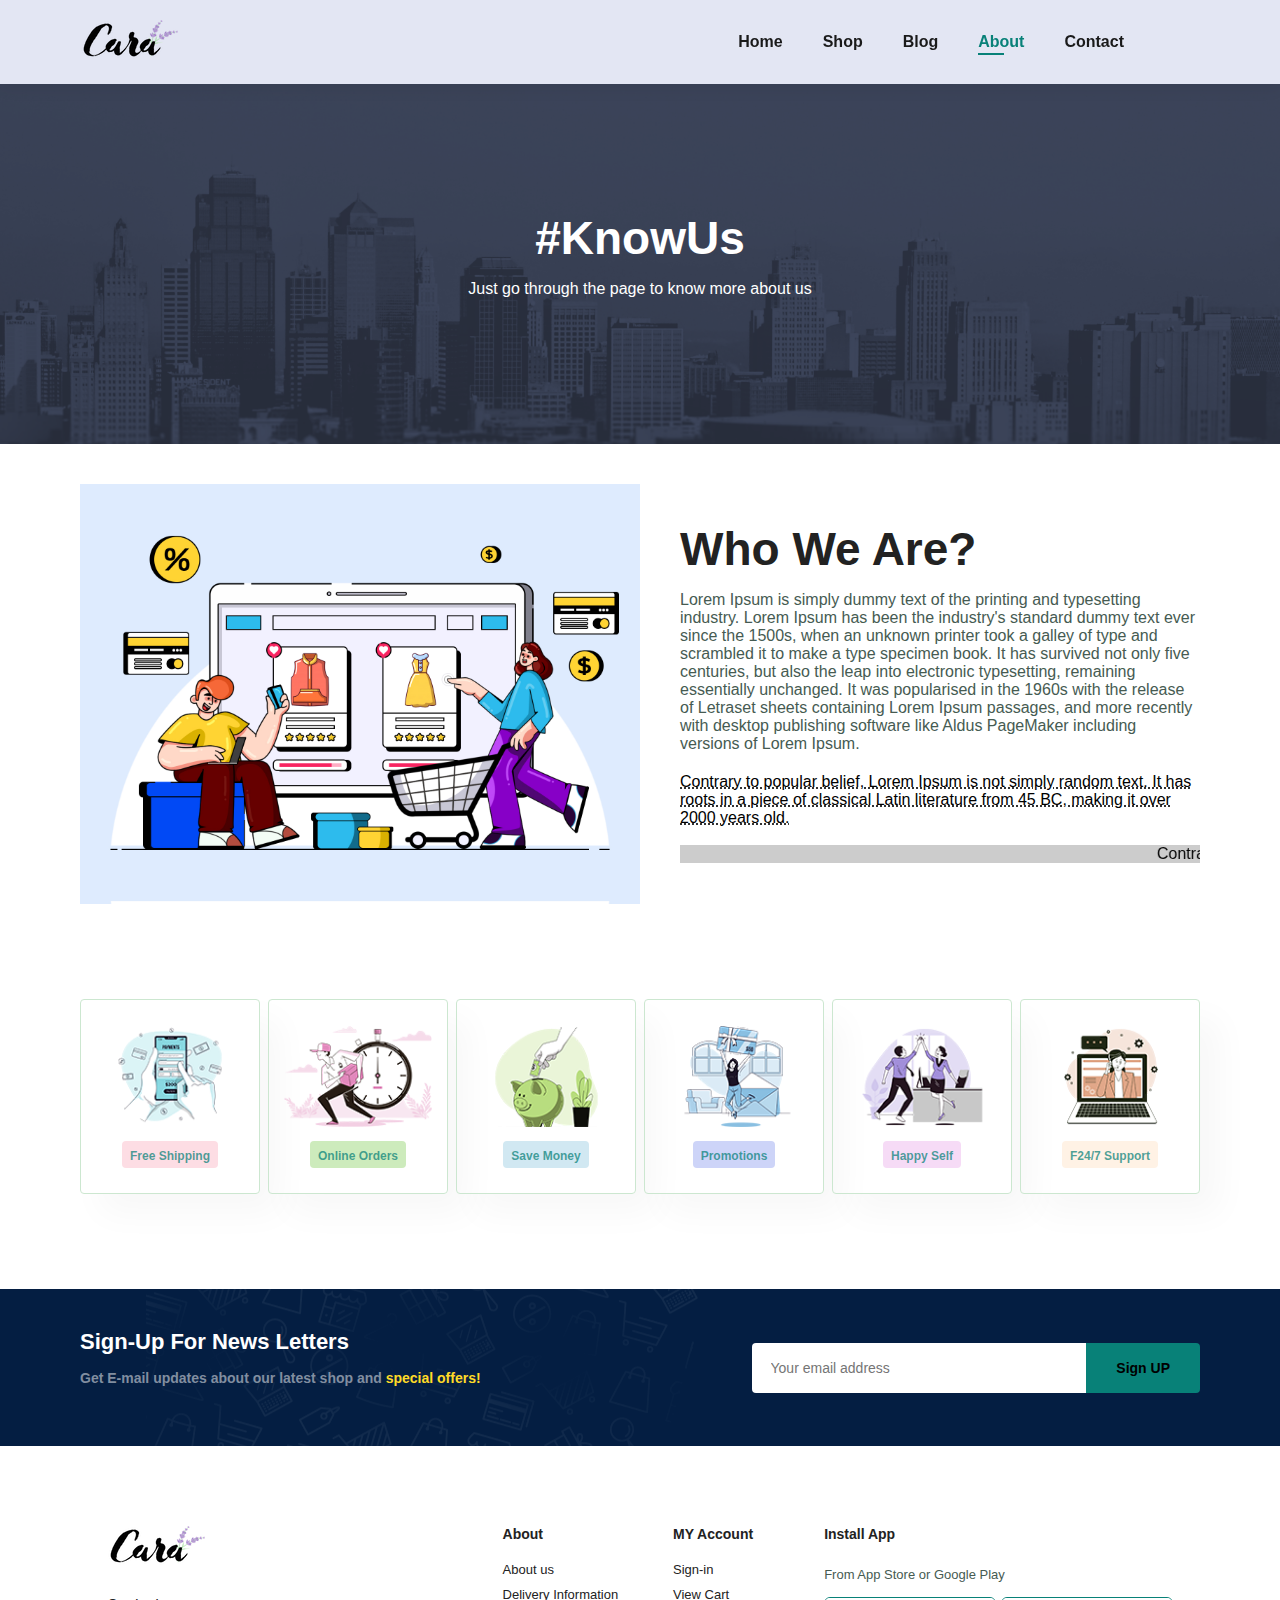
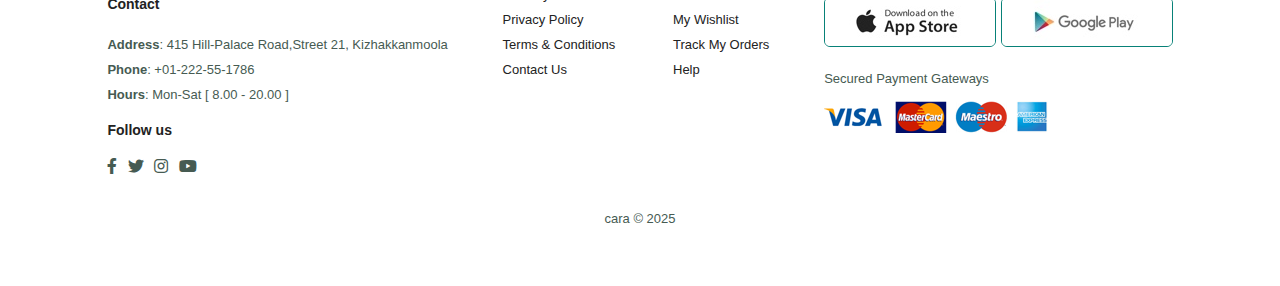
==== about.html @ a246a63d "Add files via upload" ====
<!DOCTYPE html>
<html lang="en">

<head>
    <meta charset="UTF-8">
    <meta http-equiv="X-UA-Compatible" content="IE=edge">
    <meta name="viewport" content="width=device-width, initial-scale=1.0">
    <title>E-Commerce</title>
    <link rel="stylesheet" href="https://pro.fontawesome.com/releases/v5.10.0/css/all.css" />


    <link rel="stylesheet" href="style.css">
</head>
<body >
   
    <section id="header">
        <a href="index.html"><img src="img/logo.png"  class="logo"alt="logo"></a>

        <div>
            <ul id="navbar">
                <li><a href="index.html">Home</a></li>
                <li><a href="shop.html">Shop</a></li>
                <li><a href="blog.html">Blog</a></li>
                <li><a class="active" href="about.html">About</a></li>
                <li><a href="contact.html">Contact</a></li>
                <li id="lg-bag"><a href="cart.html"><i class="far fa-shopping-bag"></i></a></li>
                <a href="#" id="close"><i class="far fa-times"></i></a>

            </ul>
        </div>
        <div id="mobile">
            <a href="cart.html"><i class="far fa-shopping-bag"></i></a>
            <i id="bar" class="fas fa-outdent"></i>
        </div>
    </section>

    <section id="page-header" class="about-header">
        <h2>#KnowUs </h2>
        <p>Just go through the page to know more about us</p>
    </section>

    <section id="about-head" class="section-p1">
        <img src="img/about/a6.jpg" alt="">
        <div>
            <h2>Who We Are?</h2>
            <p>Lorem Ipsum is simply dummy text of the printing and typesetting industry. Lorem Ipsum has been the industry's standard dummy text ever since the 1500s, when an unknown printer took a galley of type and scrambled it to make a type specimen book. It has survived not only five centuries, but also the leap into electronic typesetting, remaining essentially unchanged. It was popularised in the 1960s with the release of Letraset sheets containing Lorem Ipsum passages, and more recently with desktop publishing software like Aldus PageMaker including versions of Lorem Ipsum.</p>

            <abbr title="">Contrary to popular belief, Lorem Ipsum is not simply random text. It has roots in a piece of classical Latin literature from 45 BC, making it over 2000 years old.</abbr>
            <br><br>

            <marquee bgcolor="#ccc" loop="-1" scrollamount="5" width="100%">Contrary to popular belief, Lorem Ipsum is not simply random text. It has roots in a piece of classical Latin literature from 45 BC, making it over 2000 years old.</marquee>
        </div>

    </section>

    <!-- <section id="about-app" class="section-p1">
        <h1>Download Our <a href="#">App</a></h1>
        <div class="video">
            <video autoplay muted loop src="img/about/1.mp4"></video>
        </div>
    </section> -->

    <section id="feature" class="section-p1">
        <div class="fe-box">
            <img src="/img/features/f1.png" alt="">
            <h6>Free Shipping</h6>
        </div>
        <div class="fe-box">
            <img src="/img/features/f2.png" alt="">
            <h6>Online Orders</h6>
        </div>
        <div class="fe-box">
            <img src="/img/features/f3.png" alt="">
            <h6>Save Money</h6>
        </div>
        <div class="fe-box">
            <img src="/img/features/f4.png" alt="">
            <h6>Promotions</h6>
        </div>
        <div class="fe-box">
            <img src="/img/features/f5.png" alt="">
            <h6>Happy Self</h6>
        </div>
        <div class="fe-box">
            <img src="/img/features/f6.png" alt="">
            <h6>F24/7 Support</h6>
        </div>
    </section>

    <section id="newsletter" class="section-p1 section-m1">
        <div class="newstext">
            <h4>Sign-Up For News Letters</h4>
            <p>Get E-mail updates about our latest shop and <span>special offers!</span></p>
        </div>
        <div class="form">
            <input type="text" placeholder="Your email address">
            <button class="normal">Sign UP</button>
        </div>
    </section>
    
    <footer class="section-p1">
        <div class="footer-col">
        <div class="col">
            <img class="logo" src="img/logo.png" alt="logo">
            <h4>Contact</h4>
            <p><strong>Address</strong>: 415 Hill-Palace Road,Street 21, Kizhakkanmoola</p>
            <p><strong>Phone</strong>: +01-222-55-1786</p>
            <p><strong>Hours</strong>: Mon-Sat [ 8.00 - 20.00 ]</p>
            <div class="follow">
                <h4>Follow us</h4>
                <div class="icon">
                    <i class="fab fa-facebook-f"></i>
                    <i class="fab fa-twitter"></i>
                    <i class="fab fa-instagram"></i>
                    <i class="fab fa-youtube"></i>
                </div>
            </div>
        </div>
        <div class="col">
            <h4>About</h4>
            <a href="#">About us</a>
            <a href="#">Delivery Information</a>
            <a href="#">Privacy Policy</a>
            <a href="#">Terms & Conditions</a>
            <a href="#">Contact Us</a>
        </div>
        <div class="col">
            <h4>MY Account</h4>
            <a href="#">Sign-in</a>
            <a href="#">View Cart</a>
            <a href="#">My Wishlist</a>
            <a href="#">Track My Orders</a>
            <a href="#">Help</a>
        </div>
        <div class="col install">
            <h4>Install App</h4>
            <p>From App Store or Google Play</p>
            <div class="row">
                <img src="img/pay/app.jpg">
                <img src="img/pay/play.jpg">
            </div>
            <p>Secured Payment Gateways</p>
            <img src="img/pay/pay.png">
        </div>
    </div>

        <div class="copyright">
            <p>cara &#169 2025</p>
        </div>
    </footer>

    <script src="script.js"></script>
</body>

</html>
---- style.css ----
@import url("https://fonts.googleapis.com/css2?family=League+Spartan:wght@100;200;300;400;500;600;700;800;900&display=swap");

* {
  margin: 0;
  padding: 0;
  box-sizing: border-box;
  font-family: "Spartan", sans-serif;
}

h1 {
  font-size: 50px;
  line-height: 64px;
  color: #222;
}

h2 {
  font-size: 46px;
  line-height: 54px;
  color: #222;
}

h4 {
  font-size: 20px;
  color: #222;
}

h6 {
  font-weight: 700;
  font-size: 12px;
}

p {
  font-size: 16px;
  color: #465b52;
  margin: 15px 0 20px 0;
}

.section-p1 {
  padding: 40px 80px;
}

.section-m1 {
  margin: 40px 0;
}

button.normal {
  font-size: 14px;
  font-weight: 600;
  padding: 15px 30px;
  color: black;
  background-color: white;
  border-radius: 4px;
  cursor: pointer;
  border: none;
  outline: none;
  transition: 0.2s;
}

body {
  width: 100%;
}

/* Header */
#header {
  display: flex;
  align-items: center;
  justify-content: space-between;
  padding: 20px 80px;
  background-color: #e3e6f3;
  box-shadow: 0 5px 15px rgba(0, 0, 0, 0.06);
  z-index: 999;
  position: sticky;
  top: 0;
  left: 0;
}

#navbar {
  display: flex;
  align-items: center;
  justify-content: center;
}

#navbar li {
  list-style: none;
  padding: 0 20px;
  position: relative;
}

#navbar li a {
  text-decoration: none;
  font-size: 16px;
  font-weight: 600;
  color: #1a1a1a;
  transition: 0.3s ease;
}

#navbar li a:hover,
#navbar li a.active {
  color: #088178;
}

#navbar li a.active::after,
#navbar li a:hover::after {
  content: "";
  width: 30%;
  height: 2px;
  background-color: #088178;
  position: absolute;
  bottom: -4px;
  left: 20px;
}
#mobile {
  display: none;
  align-items: center;
}
#close {
  display: none;
}

/* home page */

#hero {
  background-image: url(img/hero4.png);
  height: 90vh;
  width: 100%;
  background-size: cover;
  background-position: top 25% right 0%;
  padding: 0 80px;
  display: flex;
  flex-direction: column;
  align-items: flex-start;
  justify-content: center;
}

#hero h4 {
  padding-bottom: 15px;
}

#hero h1 {
  color: #088178;
}

#hero button {
  background-image: url("img/button.png");
  background-color: transparent;
  color: #088178;
  border: 0;
  padding: 14px 80px 14px 65px;
  background-repeat: no-repeat;
  cursor: pointer;
  font-weight: 700;
  font-size: 15px;
}

#feature {
  display: flex;
  align-items: center;
  justify-content: space-between;
  flex-wrap: wrap;
}

#feature .fe-box {
  width: 180px;
  text-align: center;
  padding: 25px 15px;
  box-shadow: 20px 20px 34px rgba(0, 0, 0, 0.03);
  border: 1px solid #cce7d0;
  border-radius: 4px;
  margin: 15px 0;
}

#feature .fe-box:hover {
  box-shadow: 10px 20px 54px rgba(70, 62, 221, 0.1);
}

#feature .fe-box img {
  width: 100%;
  margin-bottom: 10px;
}

#feature .fe-box h6 {
  display: inline-block;
  padding: 9px 8px 6px 8px;
  line-height: 1;
  border-radius: 4px;
  color: #088178ba;
  background-color: #fddde4;
}

#feature .fe-box:nth-child(2) h6 {
  background-color: #cdebbc;
}
#feature .fe-box:nth-child(3) h6 {
  background-color: #d1e8f2;
}
#feature .fe-box:nth-child(4) h6 {
  background-color: #cdd4f8;
}
#feature .fe-box:nth-child(5) h6 {
  background-color: #f6dbf6;
}
#feature .fe-box:nth-child(6) h6 {
  background-color: #fff2e5;
}
/* products - product1 */

#product1 {
  text-align: center;
}

#product1 .pro-container {
  display: flex;
  justify-content: space-between;
  padding-top: 20px;
  flex-wrap: wrap;
}

#product1 .pro {
  width: 23%;
  min-width: 250px;
  padding: 10px 12px;
  border: 1px solid #cce7d0;
  border-radius: 25px;
  cursor: pointer;
  box-shadow: 5px 5px 30px rgba(0, 0, 0, 0.2);
  transition: 0.2s ease;
  margin: 15px 0;
  position: relative;
}

#product1 .pro:hover {
  box-shadow: 10px 10px 30px rgba(0, 0, 0, 0.3);
}

#product1 .pro img {
  width: 100%;
  border-radius: 20px;
}

#product1 .pro .des {
  text-align: start;
  padding: 10px 0;
}

#product1 .pro .des span {
  color: #606063;
  font-size: 12px;
}

#product1 .pro .des h5 {
  padding-top: 7px;
  color: #1a1a1a;
  font-size: 14px;
}

#product1 .pro .des i {
  font-size: 12px;
  color: rgb(243, 181, 25);
}

#product1 .pro .des h4 {
  padding-top: 7px;
  font-size: 15px;
  font-weight: 700;
  color: #088178;
}

#product1 .pro .cart {
  width: 40px;
  height: 40px;
  line-height: 40px;
  border-radius: 50px;
  background-color: #e8f6ea;
  font-weight: 500;
  color: #088178;
  border: 1px solid;
  background-color: #cce7d0;
  position: absolute;
  bottom: 20px;
  right: 10px;
}

#product1 .pro .cart:hover {
  color: #2d3d3c;
}

#banner {
  display: flex;
  flex-direction: column;
  justify-content: center;
  align-items: center;
  text-align: center;
  background-image: url(/img/banner/b2.jpg);
  width: 100%;
  height: 40vh;
  background-size: cover;
  background-position: center;
}

#banner h4 {
  color: #fff;
  font-size: 16px;
}
#banner h2 {
  color: #fff;
  font-size: 40px;
  padding: 10px 0;
}

#banner h2 span {
  color: red;
}

#banner button:hover {
  background-color: #088178;
  color: #fff;
}

#sm-banner {
  display: flex;
  justify-content: space-between;
  flex-wrap: wrap;
}

#sm-banner .banner-box {
  display: flex;
  flex-direction: column;
  justify-content: center;
  align-items: flex-start;
  text-align: center;
  background-image: url(/img/banner/b17.jpg);
  min-width: 670px;
  height: 50vh;
  background-size: cover;
  background-position: center;
  padding: 30px;
}
#sm-banner .banner-box2 {
  background-image: url(/img/banner/b10.jpg);
}

#sm-banner h4 {
  color: white;
  font-size: 25px;
  font-weight: 300;
}

#sm-banner h2 {
  color: white;
  font-size: 32px;
  font-weight: 800;
}

#sm-banner span {
  color: white;
  font-size: 19px;
  font-weight: 500;
  padding-bottom: 15px;
}

button.white {
  font-size: 13px;
  font-weight: 600;
  padding: 11px 18px;
  color: #fff;
  background-color: transparent;
  cursor: pointer;
  border: 1px solid white;
  outline: none;
  transition: 0.2s;
}

#sm-banner .banner-box:hover button {
  background-color: #088178;
  border: 1px solid #088178;
}

#banner3 {
  display: flex;
  justify-content: space-between;
  flex-wrap: wrap;
  padding: 0 80px;
}

#banner3 .banner-box {
  display: flex;
  flex-direction: column;
  justify-content: center;
  align-items: flex-start;
  background-image: url(/img/banner/b7.jpg);
  min-width: 28%;
  height: 30vh;
  background-size: cover;
  background-position: center;
  padding: 30px;
  margin-bottom: 20px;
}

#banner3 .banner-box2 {
  background-image: url(/img/banner/b4.jpg);
}

#banner3 .banner-box3 {
  background-image: url(/img/banner/b18.jpg);
}

#banner3 h2 {
  color: white;
  font-weight: 800;
  font-size: 30px;
}

#banner3 h3 {
  color: #ec544e;
  font-weight: 800;
  font-size: 15px;
}

#newsletter {
  display: flex;
  justify-content: space-between;
  flex-wrap: wrap;
  align-items: center;
  background-image: url(/img/banner/b14.png);
  background-repeat: no-repeat;
  background-position: 20% 30%;
  background-color: #041e42;
}

#newsletter h4 {
  font-size: 22px;
  font-weight: 700;
  color: #fff;
}
#newsletter p {
  font-size: 14px;
  font-weight: 600;
  color: #818ea0;
}
#newsletter p span {
  color: #ffdb27;
}

#newsletter .form {
  display: flex;
  width: 40%;
}
#newsletter input {
  height: 3.125rem;
  padding: 0 1.25em;
  font-size: 14px;
  width: 100%;
  border: 1px solid transparent;
  border-radius: 4px;
  outline: none;
  border-top-right-radius: 0;
  border-bottom-right-radius: 0;
}

#newsletter button {
  background-color: #088178;
  columns: white;
  white-space: nowrap;
  border-top-left-radius: 0;
  border-bottom-left-radius: 0;
}

footer {
  display: block;
  flex-wrap: wrap;
  justify-content: space-around;
}
footer .footer-col {
  display: flex;
  flex-wrap: wrap;
  justify-content: space-around;
}

footer .col {
  display: flex;
  flex-direction: column;
  align-items: flex-start;
  margin-bottom: 20px;
}

footer .logo {
  margin-bottom: 30px;
}

footer h4 {
  font-size: 14px;
  padding-bottom: 20px;
}

footer a {
  font-size: 13px;
  text-decoration: none;
  color: #222;
  margin-bottom: 10px;
}

footer .follow {
  margin-top: 15px;
}
footer .follow i {
  color: #465b52;
  padding-right: 6px;
  cursor: pointer;
}

footer .install .row img {
  border: 1px solid #088178;
  border-radius: 6px;
}

footer .install img {
  margin: 10px 0 15px 0;
  cursor: pointer;
}

footer .follow i:hover,
footer a:hover {
  color: #088178;
}

footer .copyright p {
  font-size: 13px;
  width: 100%;
  text-align: center;
}

.col p {
  margin: 5px 0 5px 0;
  font-size: 13px;
}

/* shop page */

#page-header {
  background-image: url(/img/banner/b1.jpg);
  width: 100%;
  height: 40vh;
  background-size: cover;
  display: flex;
  justify-content: center;
  text-align: center;
  flex-direction: column;
  padding: 14px;
}
#page-header h2,
#page-header p {
  color: #fff;
}
#pagination {
  text-align: center;
}
#pagination a {
  text-decoration: none;
  background-color: #088187;
  padding: 15px 20px;
  border-radius: 4px;
  color: #fff;
  font-weight: 600;
}
#pagination a i {
  font-size: 16px;
  font-weight: 600;
}

/* single-product section */
#prodetails {
  display: flex;
  margin-top: 20px;
}

#prodetails .single-pro-image {
  width: 40%;
  margin-right: 50px;
}
.small-img-group {
  width: 100%;
  display: flex;
  justify-content: space-between;
}

.small-img-col {
  flex-basis: 24%;
  cursor: pointer;
}
#prodetails .single-pro-details{
  width: 50%;
  padding: 30px;
}


#prodetails .single-pro-details h4{
  padding: 40px 0 20px 0;
  font-size: 26px;
}
#prodetails .single-pro-details h2{
  font-size: 26px;
}

#prodetails .single-pro-details select{
display: block;
padding: 5px 10px;
margin-bottom: 10px;
}

#prodetails .single-pro-details input{
  width: 50px;
  height: 47px;
  padding-left: 10px;
  font-size: 16px;
  margin-right: 10px;
}

#prodetails .single-pro-details input:focus{
  outline: none;
}
#prodetails .single-pro-details button{
  background-color: #088178;
  color: #fff;
}

#prodetails .single-pro-details span{
  line-height: 25px;
  text-align: justify;
}

/* BLOG PAGE */

#page-header.blog-header{

  background-image: url(/img/banner/b19.jpg);
 
}

#blog{
  padding: 150px 150px 0 150px;
}
#blog .blog-box{
display: flex;
align-items: center;
width: 100%;
position: relative;
padding-bottom: 90px;
}

#blog .blog-img{
  width: 50%;
  margin-right: 40px;
}

#blog img{
  width: 100%;
  height: 350px;
  object-fit: cover;
}

#blog .blog-details{
  width: 50%;
}

#blog .blog-details a{
  text-decoration: none;
  font-size: 15px;
  color: rgb(96, 95, 95);
  font-weight: 700;
  position: relative;
  transition: 0.3s;
}
#blog .blog-details a::after{
  content: "";
  width: 70px;
  height: 2px;
  background-color: rgb(96, 95, 95);
  position: absolute;
  top: 10px;
  right: -72px;
}

#blog .blog-details a:hover{
  color: black;
}
#blog .blog-details a:hover::after{
  background-color: black;
}

#blog .blog-box h1{
  position: absolute;
  top: -50px;
  left: 0;
  font-size: 90px;
  font-weight: 700;
  color: #c9cbce;
  z-index: -9;
}


/* ABOUT SECTION */

#page-header.about-header{
  background-image: url(img/about/banner.png);
}

#about-head{
  display: flex;
  align-items: center;
}

#about-head img{
  width: 50%;
  height: auto;
}

#about-head div{
  padding-left: 40px;
}

#about-app{
  text-align: center;
}
#about-app .video{
  width: 70%;
  height: 100%;
  margin:30px auto 0 auto;
}

#about-app .video video{
  width: 80%;
  height: 90%;
  border-radius: 20px;
  object-fit: contain;
  ;

}

/* contact page */



#page-header.contact-header{
  background-image: url(img/about/banner.png);
}

#contact-details{
  display: flex;
  align-items: center;
  justify-content: space-between;
}

#contact-details .details{
  width: 50%;
  
}
#contact-details .details span,
#form-details form span{
  font-size: 14px;

}
#contact-details .details h2,
#form-details form h2{
  font-size: 25px;
  line-height: 25px;
  padding: 20px 0;
  
}
#contact-details .details h3{
  font-size: 16px;
  padding-bottom:15px;
  
}

#contact-details .details li{
  list-style: none;
  display: flex;
  padding: 10px 0;
}

#contact-details .details li i{
  font-size: 14px;
  padding-right: 22px;

}

#contact-details .details li p{
  margin: 0;
  font-size: 14px;
}

#contact-details .map{
  width: 50%;
  height: 400px;
  
}

#contact-details .map iframe{
  width: 100%;
  height: 100%;
  
}
#form-details{
  display: flex;
  justify-content: space-around;
  margin: 30px;
  padding: 80px;
  border: 1px solid #e1e1e1;
}
#form-details form{
  width: 55%;
  display: flex;
  flex-direction: column;
  align-items: flex-start;
}

#form-details form input,
#form-details form textarea{
  width: 100%;
  padding: 12px 15px;
  outline: none;
  margin-bottom: 20px;
  border: 1px solid hsl(0, 1%, 77%);
  border-radius: 10px;
}

#form-details form button{
  background-color: #088178;
  color: white;
}

#form-details .people div{
  padding-bottom: 25px;
  display: flex;
  align-items: flex-start;
}

#form-details .people div img{
  width: 65px;
  height: 65px;
  object-fit: cover;
  margin-right: 15px;
}
#form-details .people div p{
  margin: 0;
  font-size: 13px;
  line-height: 25px;
}

#form-details .people div p span{
display: block;  
font-size: 16px;
font-weight: 600;
color: black;

}

/* cart page */

#cart{
  overflow-x: auto;
}

#cart table{
  width: 100%;
  border-collapse: collapse;
  table-layout: fixed;
  white-space: nowrap;
}

#cart table img{
  width: 70px;
}

#cart table td:nth-child(1){
width: 100px;
text-align: center;
}
#cart table td:nth-child(2){
width: 150px;
text-align: center;
}
#cart table td:nth-child(3){
width: 250px;
text-align: center;
}
#cart table td:nth-child(4),
#cart table td:nth-child(5),
#cart table td:nth-child(6){
width: 150px;
text-align: center;
}
#cart table td:nth-child(5) input{
width: 70px;
padding: 10px 5px 10px 15px;
}

#cart table thead{
  border: 1px solid #e2e9e1;
  border-left: none;
  border-right: none;
}

#cart table thead td{
  font-weight: 700;
  text-transform: uppercase;
  font-size: 13px;
  padding: 18px 0;
}

#cart table tbody tr td{
  padding-top: 15px;
}
#cart table tbodytd{
  font-size: 13px;
}

#cart-add{
  display: flex;
  flex-wrap: wrap;
  justify-content: space-between;
}

#coupon{
  width: 40%;
  margin: 30px;
}

#coupon h3,
#subtotal h3{
  padding-bottom: 15px;
}
#coupon input{
  padding:10px 20px;
  outline: none;
  width: 50%;
  margin-right: 10px;
  border: 1px solid #e2e9e1;
}

#coupon button,
#subtotal button{
  background-color: #088178;
  color: white;
  padding: 11px 20px;
}

#subtotal{
  width: 50%;
  margin-bottom: 30px;
  border: 1px solid #e2e9e1;
  padding: 30px;
}
#subtotal table{
  border-collapse: collapse;
  width: 100%;
  margin-bottom: 20px;

}

#subtotal table td{
  width: 50%;
  border: 1px solid #e2e9e1;
  padding: 10px;
  font-size: 13px;
}



/* responsive */

@media (max-width: 830px) {
  .section-p1 {
    padding: 40px 40px;
  }
  #navbar {
    display: flex;
    flex-direction: column;
    align-items: flex-start;
    justify-content: flex-start;
    position: fixed;
    top: 0;
    right: -300px;
    height: 100vh;
    width: 300px;
    background-color: #e3e6f3;
    box-shadow: 0 40px 60px rgba(70, 62, 221, 0.1);
    padding: 80px 0 0 10px;
    transition: 0.3s;
  }
  #navbar.active {
    right: 0px;
  }
  #navbar li {
    margin-bottom: 25px;
  }
  #mobile {
    display: flex;
    align-items: center;
  }

  #mobile i {
    color: #1a1a1a;
    font-size: 24px;
    padding-left: 20px;
  }
  #close {
    display: flex;
    position: absolute;
    top: 30px;
    left: 30px;
    color: #222;
    font-size: 24px;
  }
  #lg-bag {
    display: none;
  }
  #hero {
    height: 70vh;
    padding: 0 80px;
    background-position: top 30% right 30%;
  }
  #feature {
    justify-content: center;
  }
  #feature .fe-box {
    margin: 15px 15px;
  }
  #product1 .pro-container {
    justify-content: center;
  }
  #product1 .pro {
    margin: 15px;
  }
  #banner {
    height: 25vh;
  }
  #sm-banner .banner-box {
    min-width: 100%;
    height: 30vh;
    padding: 30px;
  }
  #banner3 {
    padding: 0 40px;
  }
  #banner3 .banner-box {
    width: 30%;
  }
  #banner3 h2 {
    font-weight: 800;
    font-size: 20px;
  }
  #newsletter {
    justify-content: center;
  }
  #newsletter .form {
    width: 60%;
  }
  footer .footer-col {
    display: flex;
    flex-wrap: wrap;
    justify-content: space-between;
  }

  /* About page */

  #about-head {
    flex-direction: column;

}
#about-head img {
  width: 100%;
}
#about-head div {
  padding-left:0px;
}
  #about-app .video {
    width: 100%;
}
/* contactus */
#form-details {
  padding: 40px;
}
#form-details form {
  width: 45%;
}
}

@media (max-width: 477px) {
  .section-p1 {
    padding: 20px;
  }
  #header {
    padding: 30px 10px;
  }
  #hero {
    padding: 0 20px;
    background-position: 58%;
  }
  h1 {
    font-size: 38px;
  }
  h2 {
    font-size: 32px;
  }
  #feature .fe-box {
    width: 155px;
    margin: 0 0 15px 0;
  }
  #feature {
    justify-content: space-evenly;
  }
  #product1 .pro {
    width: 100%;
  }
  #banner {
    height: 40vh;
  }
  #sm-banner .banner-box {
    height: 40vh;
  }
  #sm-banner .banner-box2 {
    margin-top: 20px;
  }
  #banner3 {
    padding: 0 20px;
  }
  #banner3 .banner-box {
    width: 1000%;
  }
  #banner3 h2 {
    font-weight: 800;
    font-size: 20px;
  }
  #newsletter {
    padding: 40px 20px;
  }
  #newsletter .form {
    width: 100%;
  }


/* single product */

#prodetails {
  display: flex;
  flex-direction: column;
}

#prodetails .single-pro-image {
  width: 100%;
  margin-right: 0px;
}

#prodetails .single-pro-details {
  width: 100%;
}
/* 
blog page */

#blog {
  padding: 100px 20px 0 20px;
}
#blog .blog-box {
  display: flex;
  flex-direction: column;
  align-items: flex-start;
}
#blog .blog-img {
  width: 100%;
  margin-right: 0px;
  margin-bottom: 30px;
}
#blog .blog-details {
  width: 100%;
}
/* About page */
#about-head {
  flex-direction: column;
}
#about-head img {
  width: 100%;
  margin-bottom: 20px;
}

#about-head div {
  padding-left: 0px;
}

#about-app .video {
  width: 100%;
}
/* contactus */
#contact-details {
  flex-direction: column;
}
#contact-details .details {
  width: 100%;
  margin-bottom: 30px;
}
#contact-details .map {
  width: 100%;
}
#form-details {
  margin: 10px;
  padding: 30px 10px;
  flex-wrap: wrap;
}
#form-details form {
  width: 100%;
  margin-bottom: 50px;
}

/* cart page */
#cart-add {
  flex-direction: column;
}
#coupon,
#subtotal {
  width: 100%;
}

#subtotal button {
 width: 100%;
}
}
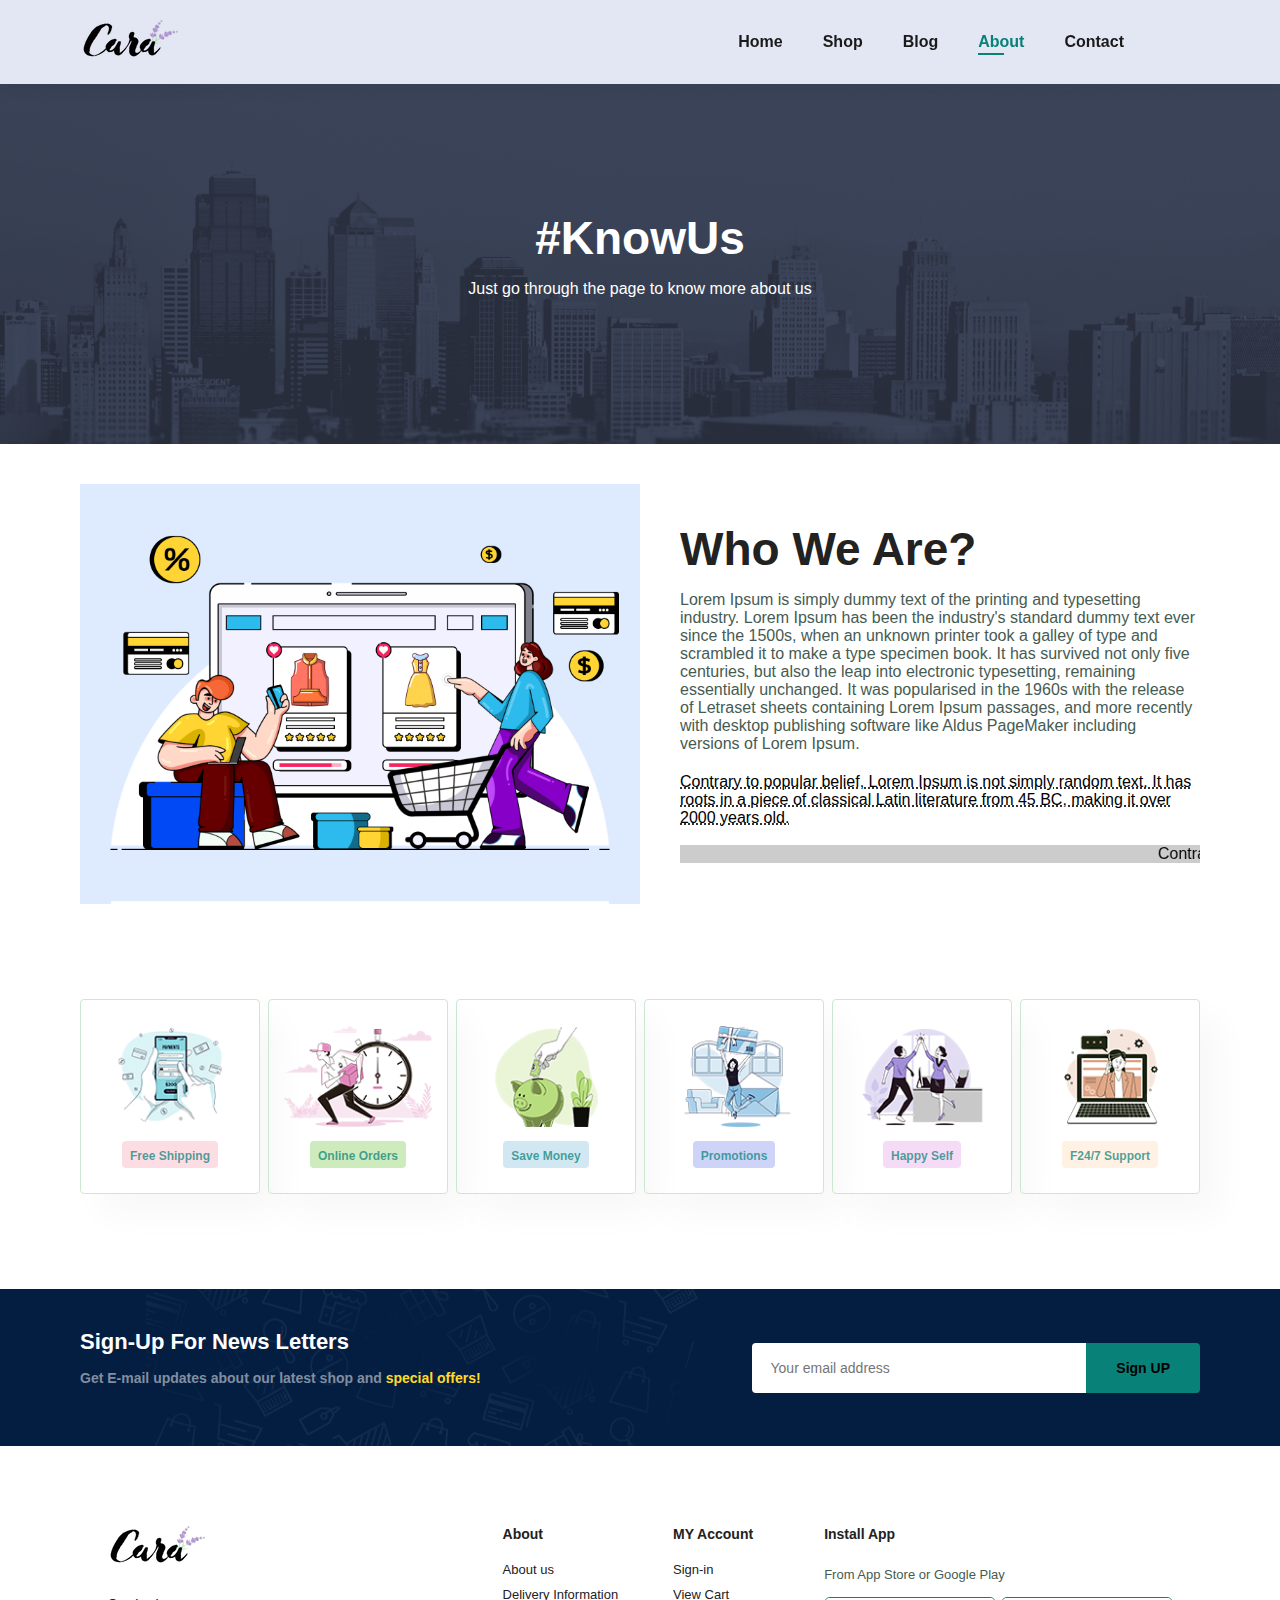
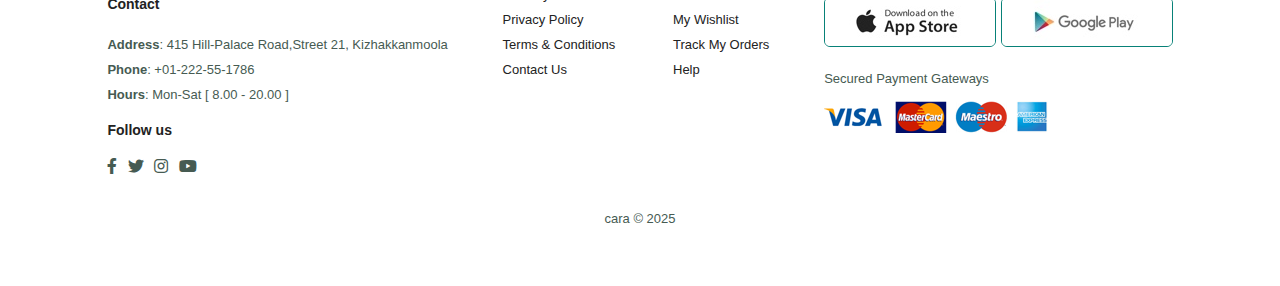
==== commit f92321f0: "img restored" ====
--- a/about.html
+++ b/about.html
@@ -62,27 +62,27 @@
 
     <section id="feature" class="section-p1">
         <div class="fe-box">
-            <img src="/img/features/f1.png" alt="">
+            <img src="img/features/f1.png" alt="">
             <h6>Free Shipping</h6>
         </div>
         <div class="fe-box">
-            <img src="/img/features/f2.png" alt="">
+            <img src="img/features/f2.png" alt="">
             <h6>Online Orders</h6>
         </div>
         <div class="fe-box">
-            <img src="/img/features/f3.png" alt="">
+            <img src="img/features/f3.png" alt="">
             <h6>Save Money</h6>
         </div>
         <div class="fe-box">
-            <img src="/img/features/f4.png" alt="">
+            <img src="img/features/f4.png" alt="">
             <h6>Promotions</h6>
         </div>
         <div class="fe-box">
-            <img src="/img/features/f5.png" alt="">
+            <img src="img/features/f5.png" alt="">
             <h6>Happy Self</h6>
         </div>
         <div class="fe-box">
-            <img src="/img/features/f6.png" alt="">
+            <img src="img/features/f6.png" alt="">
             <h6>F24/7 Support</h6>
         </div>
     </section>
